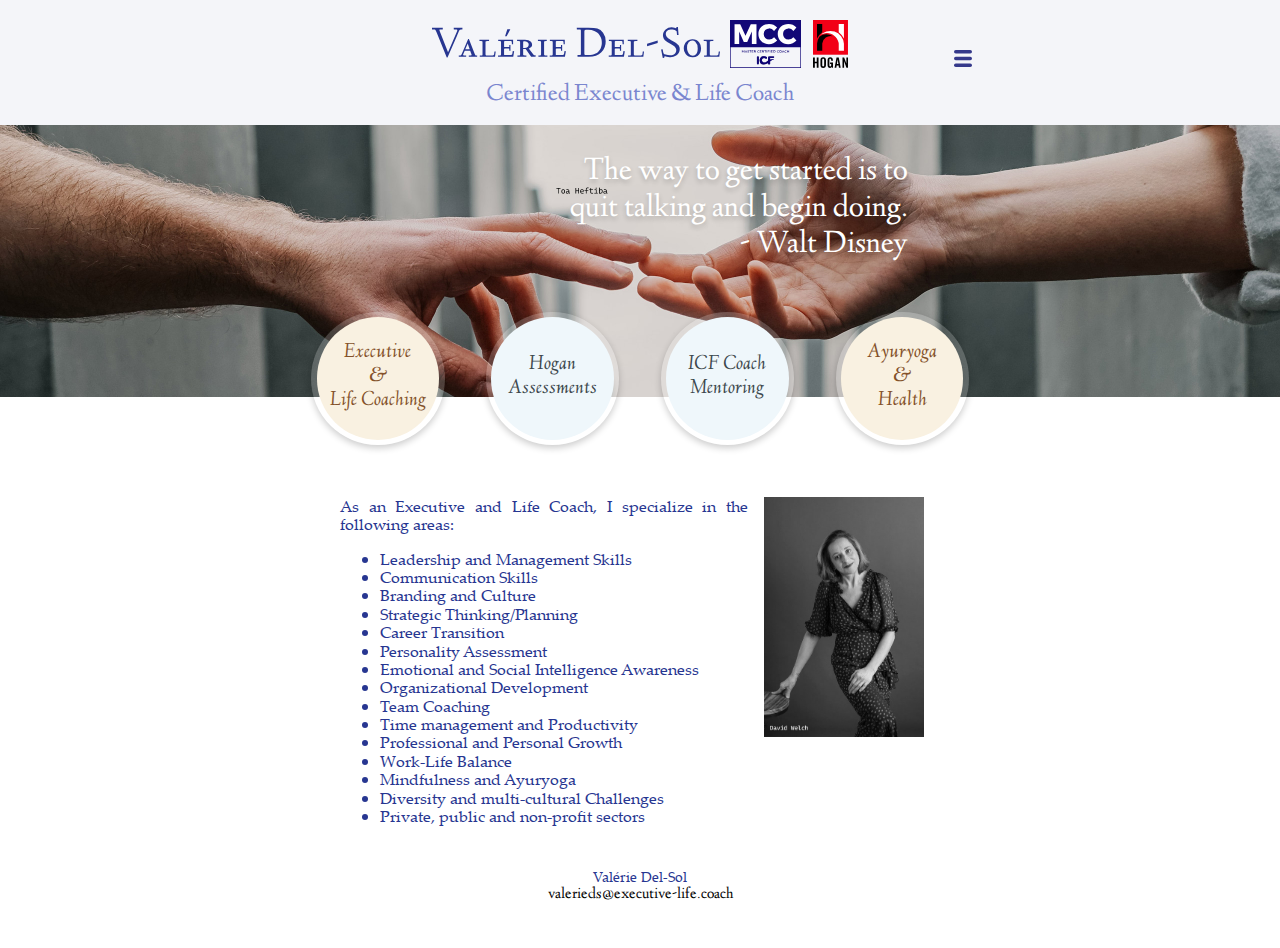
==== index.html @ 93c8a99d "update deploy" ====
<!DOCTYPE html>
<html>
  <head>
    <meta charset="utf-8">
    <meta name="viewport" content="width=device-width, initial-scale=1.0">
    <meta name="description"
          content="Professional website of Valérie Del-Sol, MCC. I provide life
            and executive coaching services. I am a certified MCC and Hogan
            coach. Ayurveda practicioner.">
    <meta name="keywords"
          content="life coaching, executive coaching, mcc, hogan assessments,
            ayurveda, health, immunity, icf, coach mentoring, mentor, executive">
    <meta name="author" content="Ghislaine Sabbagh">
    <title>Valérie Del-Sol, MCC, Executive & Life Coach</title>
    <link rel="preconnect" href="https://fonts.gstatic.com">
    <link rel="stylesheet"
          href="static/normalize.css"
          type="text/css"
          media="screen"
          charset="utf-8">
    <link href="https://assets.calendly.com/assets/external/widget.css"
          rel="stylesheet">
    <script src="https://assets.calendly.com/assets/external/widget.js"
            type="text/javascript"></script>
    <link rel="stylesheet"
          href="static/fonts/style.css"
          type="text/css"
          media="screen"
          charset="utf-8">
    <link rel="stylesheet"
          href="static/style.css"
          type="text/css"
          media="screen"
          charset="utf-8">
    <script src="static/jquery-3.5.1.min.js" charset="utf-8"></script>
    <script src="static/menu.js" charset="utf-8"></script>
  </head>
  <body>
    <div id="header">
      <div id="header-content">
        <div id="logo">
          <a href="index.html">
            <img src="static/vdslogo.svg" style="width: 6em" />
          </a>
          <img src="static/mcc.svg" />
          <span style="width: 0.8em;"></span>
          <img src="static/hogan_logo.svg" />
        </div>
        <span>
          Certified Executive & Life Coach
        </span>
        <div id="menu">
          <img id="menu-toggler" src="static/menu-icon.svg" />
          <div id="menu-content">
            <a class="item focus"
               href="index.html">
              Home
            </a>
            <br>
            <a class="item"
               href="about.html">About Valérie</a>
            <br>
            <a class="item"
               href="assessment.html">Free assessment test</a>
            <br>
            <a class="item"
               onclick="Calendly.initPopupWidget({url:
                'https://calendly.com/valeriedscoach/30min'});return false;"
               href="">Schedule a free intro session</a>
            <br>
            <a class="item"
               href="testimonials.html">Testimonials</a>
          </div>
        </div>
      </div>
    </div>
    <div id="content">
      
<div id="slideshow" >
  <div id="slogan-wrapper">
    <div id="slogan" >The way to get started is to quit talking and begin doing.<br>- Walt Disney</div>
  </div>
  <div id="circles">
    <a
       class="circle gold"
       id="executive-life-coaching"
       href="executive-life-coaching.html"
       data="A good coach can change a game. A great coach can change a life. - Eric Grietens"
       data-background="static/slideshow/executive-life.jpg"
      >
      <div class="inner-circle">
        Executive<br>&<br>Life Coaching
      </div>
    </a>
    <a
      class="circle blue"
      id="hogan-assessments"
      href="hogan-assessments.html"
      data="Not everything that is faced can be changed but nothing can be changed until it is faced. - James Baldwin"
      data-background="static/slideshow/balance.jpg"
      >
      <div class="inner-circle">
        Hogan Assessments
      </div>
    </a>
    <a
      class="circle blue"
      id="icf-coach-mentoring"
      href="icf-coach-mentoring.html"
      data="Mentoring is to me about imparting the knowledge and wisdom generously passed on to me by my own mentors."
      data-background="static/slideshow/still-learning.jpg"
      >
      <div class="inner-circle">
        ICF Coach Mentoring
      </div>
    </a>
    <a
      class="circle gold"
      id="ayurveda-and-health"
      href="ayurveda.html"
      data="Gratitude is the foundation for all abundance. - Eckhart Tolle"
      data-background="static/slideshow/yoga.jpg"
      >
      <div class="inner-circle">
        Ayuryoga<br>&<br>Health
      </div>
    </a>
  </div>
</div>
<script src="static/slideshow.js" charset="utf-8"></script>
<div class="page-content">
  
<img src="static/valerie-bw.jpg" style="float: right; width: 10em; margin: 0 1em;" />
<p>
As an Executive and Life Coach, I specialize in the following areas:
<ul>
  <li>Leadership and Management Skills</li>
  <li>Communication Skills</li>
  <li>Branding and Culture</li>
  <li>Strategic Thinking/Planning</li>
  <li>Career Transition</li>
  <li>Personality Assessment</li>
  <li>Emotional and Social Intelligence Awareness</li>
  <li>Organizational Development</li>
  <li>Team Coaching</li>
  <li>Time management and Productivity</li>
  <li>Professional and Personal Growth</li>
  <li>Work-Life Balance</li>
  <li>Mindfulness and Ayuryoga</li>
  <li>Diversity and multi-cultural Challenges</li>
  <li>Private, public and non-profit sectors</li>
</ul>
</p>
</div>

</div>

    </div>
    <div id="footer">
      Valérie Del-Sol<br>
      <a href="mailto:valerieds@executive-life.coach">
        valerieds@executive-life.coach
      </a>
    </div>
  </body>
</html>
---- static/fonts/style.css ----
@font-face {
  font-family: "Arial Rounded MT Bold Regular";
  font-style: normal;
  font-weight: normal;
  src: local("Arial Rounded MT Bold Regular"),
    url("ARLRDBD_0.woff") format("woff");
}

@font-face {
  font-family: "Linden Hill Regular";
  font-style: normal;
  font-weight: normal;
  src: local("Linden Hill Regular"),
    url("LindenHill-Regular.woff") format("woff");
}

@font-face {
  font-family: "Linden Hill Italic";
  font-style: normal;
  font-weight: normal;
  src: local("Linden Hill Italic"), url("LindenHill-Italic.woff") format("woff");
}

@font-face {
  font-family: "Palatino Linotype";
  font-style: normal;
  font-weight: normal;
  src: local("Palatino Linotype"), url("pala.woff") format("woff");
}
---- static/style.css ----
body {
  font-family: "Palatino Linotype", serif;
  color: #273691;
  margin: 0;
  padding: 0;
  font-size: 1em;
  background: white;
}
@media (max-width: 800px) {
  body {
    font-size: 1.5em;
  }
}

h1,
h2,
h3,
h4,
h5 {
  font-family: "Linden Hill Regular", serif;
}

#header {
  margin: 0 auto;
  background: #f4f5f9;
}

#header-content {
  width: 60%;
  max-width: 700px;
  margin: 0 auto;
  text-align: center;
  padding: 20px 0 15px 0;
  position: relative;
}

#header-content > #logo {
  display: flex;
  flex-direction: row;
  justify-content: center;
  margin-bottom: 7px;
}
@media (max-width: 800px) {
  #header-content > #logo {
    display: block;
  }
}

#header-content > #logo > a {
  font-size: 3em;
  font-family: "Linden Hill Regular", serif;
  margin-right: 10px;
  text-decoration: none;
  color: #273691;
  font-variant: small-caps;
}
@media (max-width: 800px) {
  #header-content > #logo > a {
    display: block;
    font-size: 1.5em;
  }
}

#header-content > #logo > img {
  height: 3em;
}
@media (max-width: 800px) {
  #header-content > #logo > img {
    height: 2em;
  }
}

#header-content > span {
  font-size: 1.5em;
  color: #7a86cf;
  font-family: "Linden Hill Regular", serif;
}
@media (max-width: 800px) {
  #header-content > span {
    font-size: 1em;
  }
}

#menu {
  display: inline-block;
  margin: 2em auto;
  font-family: "Arial Rounded MT Bold Regular";
  font-weight: normal;
  text-align: right;
  /* background-color: white; */
  padding: 1em;
  border-radius: 7px;
  /* box-shadow: 0px 3px 7px rgba(0, 0, 0, 0.1); */
  position: absolute;
  right: 0;
  top: 0;
  z-index: 99;
}
@media (max-width: 800px) {
  #menu {
    top: 0em;
    right: 0;
  }
}

#menu-toggler {
  display: inline-block;
  height: 1.1em;
  padding: 0.1em;
  margin-bottom: 5px;
  cursor: pointer;
}

#menu-content {
  display: none;
}

#menu-content > .item {
  display: inline-block;
  padding: 5px 8px;
  margin: 2px 0;
  font-size: 0.9em;
  color: #273691;
  text-decoration: none;
}

#menu-content > .item:hover,
#menu-content > .item.focus {
  background: #eaebf3;
  border-radius: 5px;
}

#slideshow {
  width: 100%;
  background-image: url("slideshow/base.jpg");
  background-position: center;
  background-size: cover;
  position: relative;
  min-height: 17em;
  max-height: 17em;
  margin-bottom: 100px;
  text-align: right;
  -webkit-transition: all 500ms ease-in;
  -moz-transition: all 200ms ease-in;
  -o-transition: all 200ms ease-in;
  -ms-transition: all 200ms ease-in;
  transition: all 200ms ease-in;
  -webkit-transition-delay: 200ms;
  transition-delay: 200ms;
  display: flex;
  justify-content: center;
}
@media (max-width: 800px) {
  #slideshow {
    min-height: 12em;
  }
}

#slideshow #slogan-wrapper {
  width: 600px;
  margin: 0 0 3em 0;
}

#slideshow #slogan {
  width: 60%;
  margin: auto 0 auto auto;
  color: white;
  text-shadow: 0px 3px 5px rgba(0, 0, 0, 0.2);
  text-align: right;
  font-size: 2em;
  padding: 30px 1em;
  font-family: "Linden Hill Regular", serif;
}
@media (max-width: 800px) {
  #slideshow #slogan {
    width: 80%;
    font-size: 1.3em;
  }
}

#slideshow #circles {
  width: 100%;
  display: flex;
  justify-content: center;
  align-items: center;
  flex-direction: row;
  position: absolute;
  bottom: -3em;
}
@media (max-width: 800px) {
  #slideshow #circles {
    bottom: -1em;
  }
}

#slideshow .circle {
  display: block;
  border-radius: 50%;
  margin: 0 1em;
  padding: 0.2em;
  width: 6em;
  height: 6em;
  font-family: Helvetica, Arial, sans-serif;
  font-family: "Linden Hill Italic", serif;
  font-size: 1.3em;
  color: black;
  box-shadow: 0px 3px 7px rgba(0, 0, 0, 0.2);
  background-color: white;
  display: flex;
  justify-content: center;
  align-items: center;
}
@media (max-width: 800px) {
  #slideshow .circle {
    font-size: 0.9em;
    width: 4em;
    height: 4em;
    margin: 0 0.3em;
  }
}

#slideshow .circle .inner-circle {
  border-radius: 50%;
  /*border: 1px dashed;*/
  width: 5.5em;
  height: 5.5em;
  padding: 0.2em;
  text-align: center;
  display: flex;
  justify-content: center;
  align-items: center;
  background-color: white;
}
@media (max-width: 800px) {
  #slideshow .circle .inner-circle {
    width: 3.7em;
    height: 3.7em;
  }
}

#slideshow .circle {
  background: #f6e4c0;
  background: rgba(255, 255, 255, 0.2);
}

#slideshow .circle.gold .inner-circle {
  border-color: #edc981;
  color: #84522a;
  background-color: #f9f1e1;
}

#slideshow .circle.blue .inner-circle {
  border-color: #abcdc7;
  color: #3d484d;
  background-color: #eff7fb;
}

#slideshow .circle .inner-circle:hover {
  background-color: white;
}

#slideshow .circle:hover {
  cursor: pointer;
  background: rgba(255, 255, 255, 0.4);
  text-decoration: none;
}

.testimony {
  font-size: 1.1em;
}

.testimony > .content {
  display: block;
  font-family: "Linden Hill Regular", serif;
  padding: 0 1.5em 0 0;
  background-image: url("quote.svg");
  background-size: 1.25em auto;
  background-position: right 0 top 0;
  background-repeat: no-repeat;
}

.testimony-metadata {
  text-align: right;
}

.page-content {
  max-width: 600px;
  margin: 0 auto;
  text-align: justify;
}
@media (max-width: 800px) {
  .page-content {
    padding: 0.4em;
  }
}

#footer {
  width: 70%;
  margin: 3em auto;
  text-align: center;
  font-size: 0.9em;
}
@media (max-width: 800px) {
  #footer {
    width: 90%;
    margin: 1.5em auto;
  }
}

#content a,
#footer a {
  color: black;
  text-decoration: none;
  font-family: "Linden Hill Regular", serif;
  font-size: 1.1em;
}

#content a:hover,
#footer a:hover {
  border-bottom: 1px dotted #ccc;
}
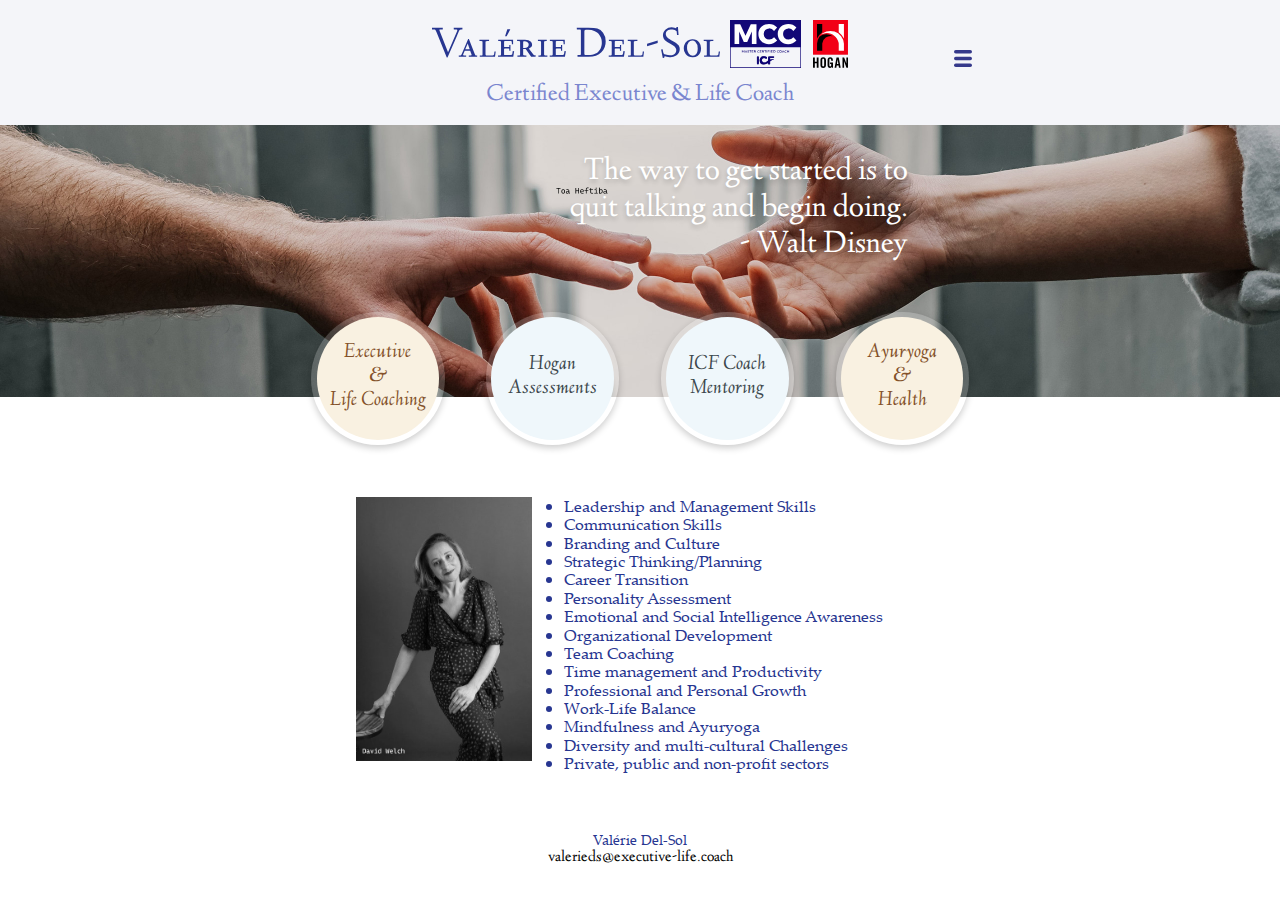
==== commit 7e1c3173: "update deploy" ====
--- a/index.html
+++ b/index.html
@@ -39,12 +39,14 @@
     <div id="header">
       <div id="header-content">
         <div id="logo">
-          <a href="index.html">
+          <a href="index.html" class="logo">
             <img src="static/vdslogo.svg" style="width: 6em" />
           </a>
-          <img src="static/mcc.svg" />
+          <img src="static/mcc.svg" class="icon" />
           <span style="width: 0.8em;"></span>
-          <img src="static/hogan_logo.svg" />
+          <a href="https://www.hoganassessments.com/assessments/" class="icon">
+            <img src="static/hogan_logo.svg" />
+          </a>
         </div>
         <span>
           Certified Executive & Life Coach
@@ -130,9 +132,8 @@
 <script src="static/slideshow.js" charset="utf-8"></script>
 <div class="page-content">
   
-<img src="static/valerie-bw.jpg" style="float: right; width: 10em; margin: 0 1em;" />
+<img src="static/valerie-bw.jpg" style="float: left; width: 11em; margin: 0 2em 0 1em;" />
 <p>
-As an Executive and Life Coach, I specialize in the following areas:
 <ul>
   <li>Leadership and Management Skills</li>
   <li>Communication Skills</li>
@@ -151,6 +152,7 @@
   <li>Private, public and non-profit sectors</li>
 </ul>
 </p>
+<div style="float: none; clear: both"></div>
 </div>
 
 </div>
--- a/static/style.css
+++ b/static/style.css
@@ -46,7 +46,7 @@
   }
 }
 
-#header-content > #logo > a {
+#header-content > #logo > .logo {
   font-size: 3em;
   font-family: "Linden Hill Regular", serif;
   margin-right: 10px;
@@ -55,17 +55,26 @@
   font-variant: small-caps;
 }
 @media (max-width: 800px) {
-  #header-content > #logo > a {
+  #header-content > #logo > .logo {
     display: block;
     font-size: 1.5em;
   }
 }
 
-#header-content > #logo > img {
+#header-content > #logo > .icon {
   height: 3em;
 }
 @media (max-width: 800px) {
-  #header-content > #logo > img {
+  #header-content > #logo > .icon {
+    height: 2em;
+  }
+}
+
+#header-content > #logo > .icon > img {
+  height: 3em;
+}
+@media (max-width: 800px) {
+  #header-content > #logo > .icon > img {
     height: 2em;
   }
 }
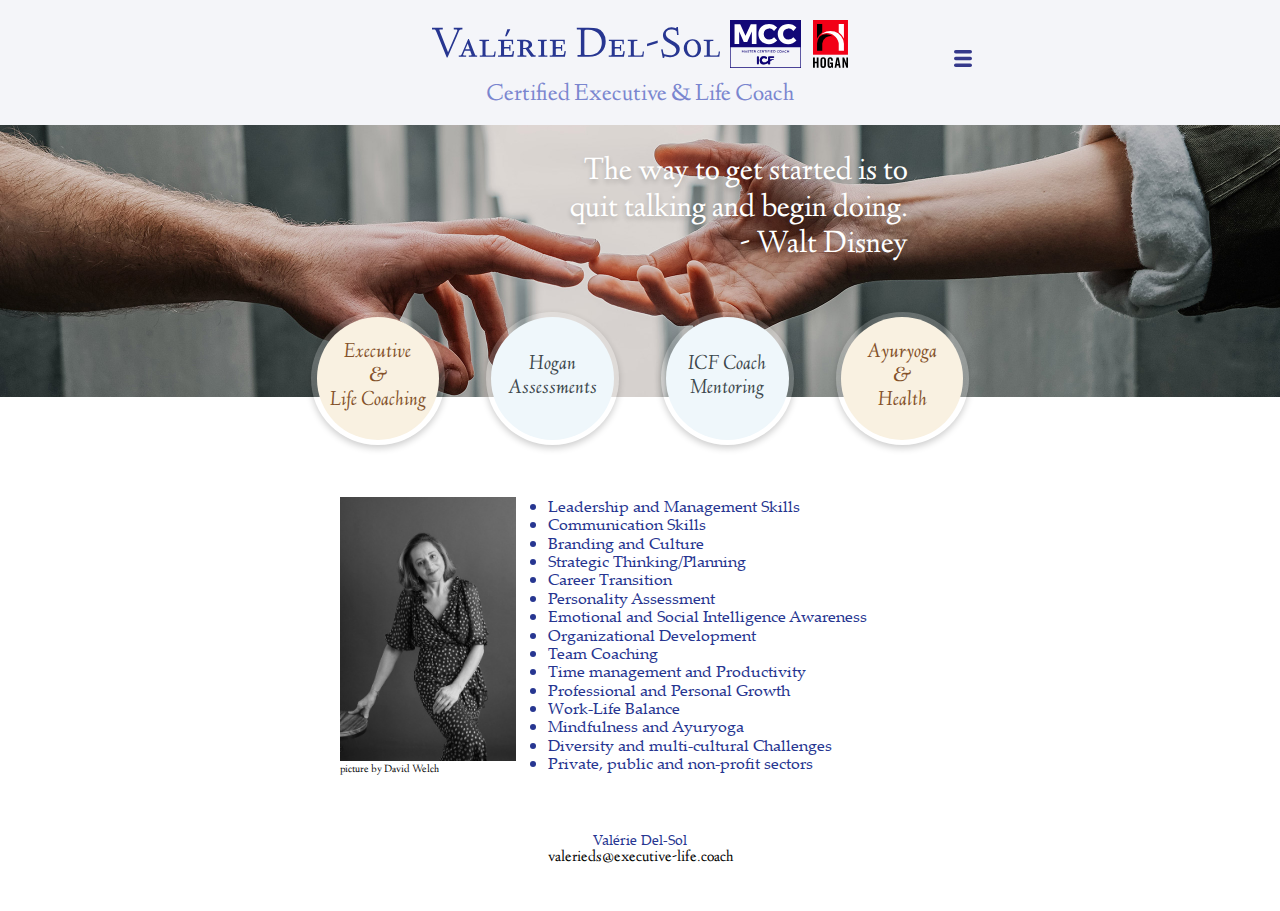
==== commit 4390e6d2: "update deploy" ====
--- a/index.html
+++ b/index.html
@@ -132,7 +132,16 @@
 <script src="static/slideshow.js" charset="utf-8"></script>
 <div class="page-content">
   
-<img src="static/valerie-bw.jpg" style="float: left; width: 11em; margin: 0 2em 0 1em;" />
+<div style="float: left; padding: 0em 2em 0 0;">
+<img src="static/valerie-bw.jpg" style="width: 11em;" />
+<a
+href="https://davidwelchphotography.com"
+target="_blank"
+style="display: block; font-size: 0.7em; text-align: left;"
+>
+picture by David Welch
+</a>
+</div>
 <p>
 <ul>
   <li>Leadership and Management Skills</li>
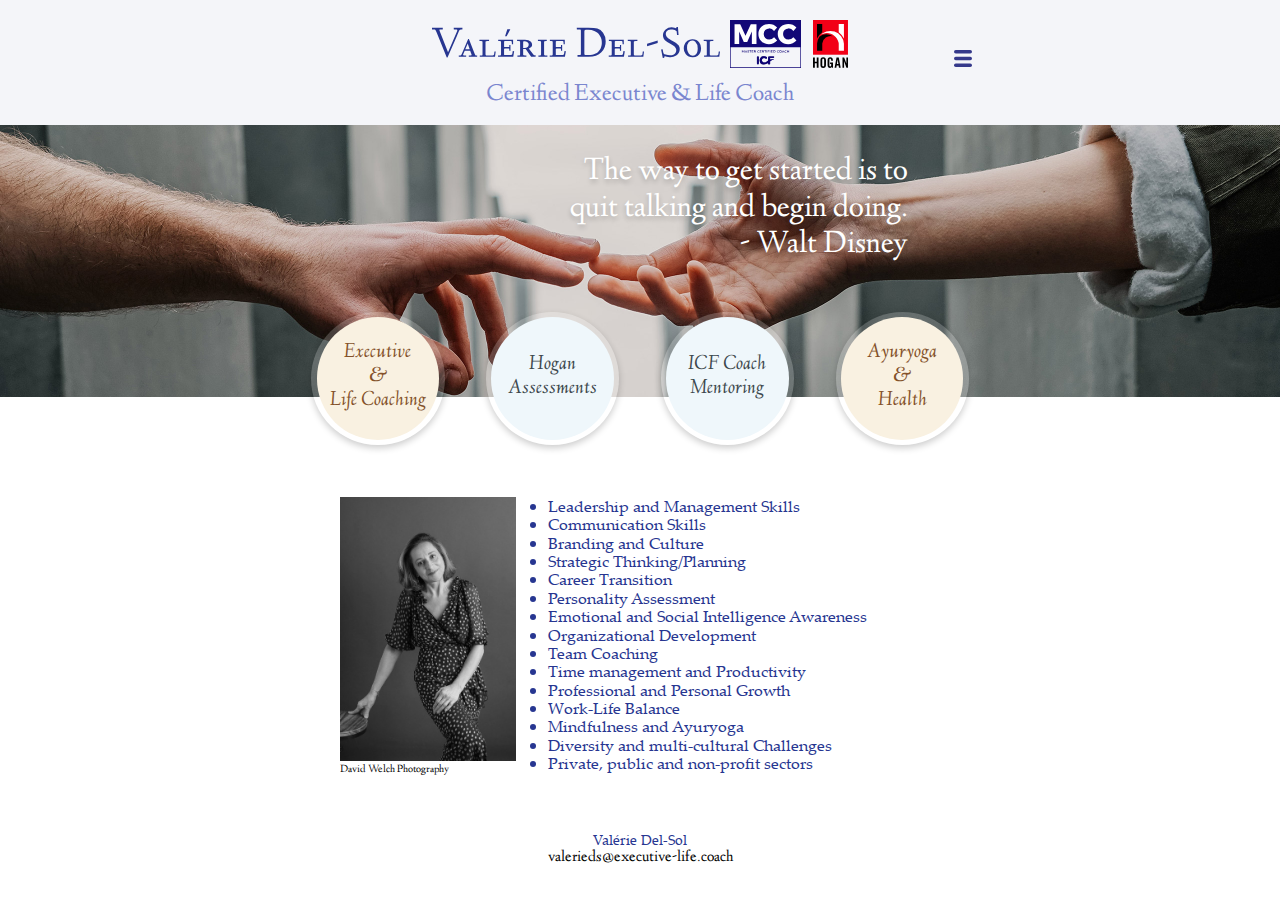
==== commit 5ed41f06: "update deploy" ====
--- a/index.html
+++ b/index.html
@@ -139,7 +139,7 @@
 target="_blank"
 style="display: block; font-size: 0.7em; text-align: left;"
 >
-picture by David Welch
+David Welch Photography
 </a>
 </div>
 <p>
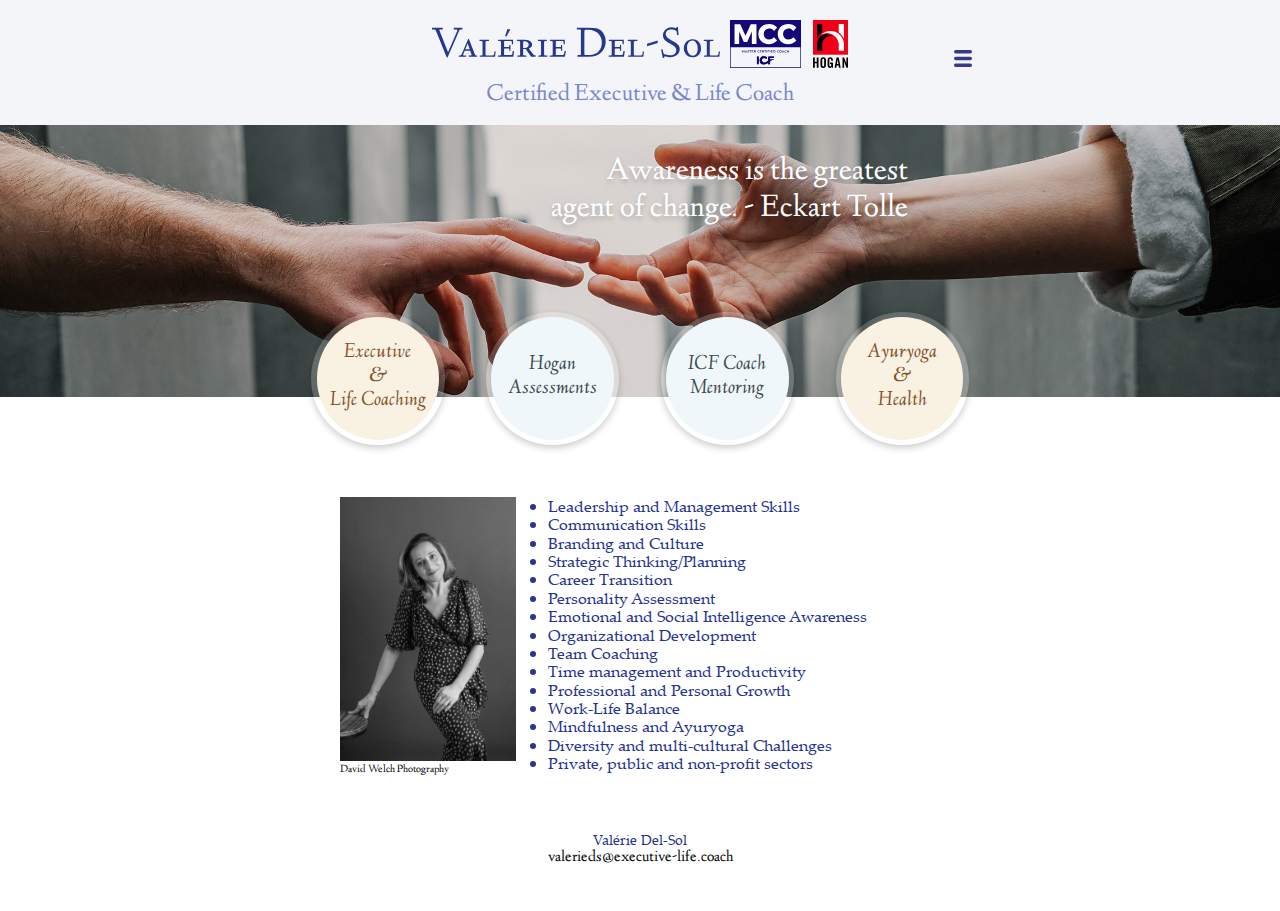
==== commit 6b1ba039: "update deploy" ====
--- a/index.html
+++ b/index.html
@@ -80,7 +80,7 @@
       
 <div id="slideshow" >
   <div id="slogan-wrapper">
-    <div id="slogan" >The way to get started is to quit talking and begin doing.<br>- Walt Disney</div>
+    <div id="slogan" >Awareness is the greatest agent of change. - Eckart Tolle</div>
   </div>
   <div id="circles">
     <a
@@ -120,8 +120,8 @@
       class="circle gold"
       id="ayurveda-and-health"
       href="ayurveda.html"
-      data="Gratitude is the foundation for all abundance. - Eckhart Tolle"
-      data-background="static/slideshow/yoga.jpg"
+      data="Health is wealth, peace of mind is happiness, yoga shows the way. - Swami Vishnudevananda"
+      data-background="static/slideshow/ayurveda.jpg"
       >
       <div class="inner-circle">
         Ayuryoga<br>&<br>Health
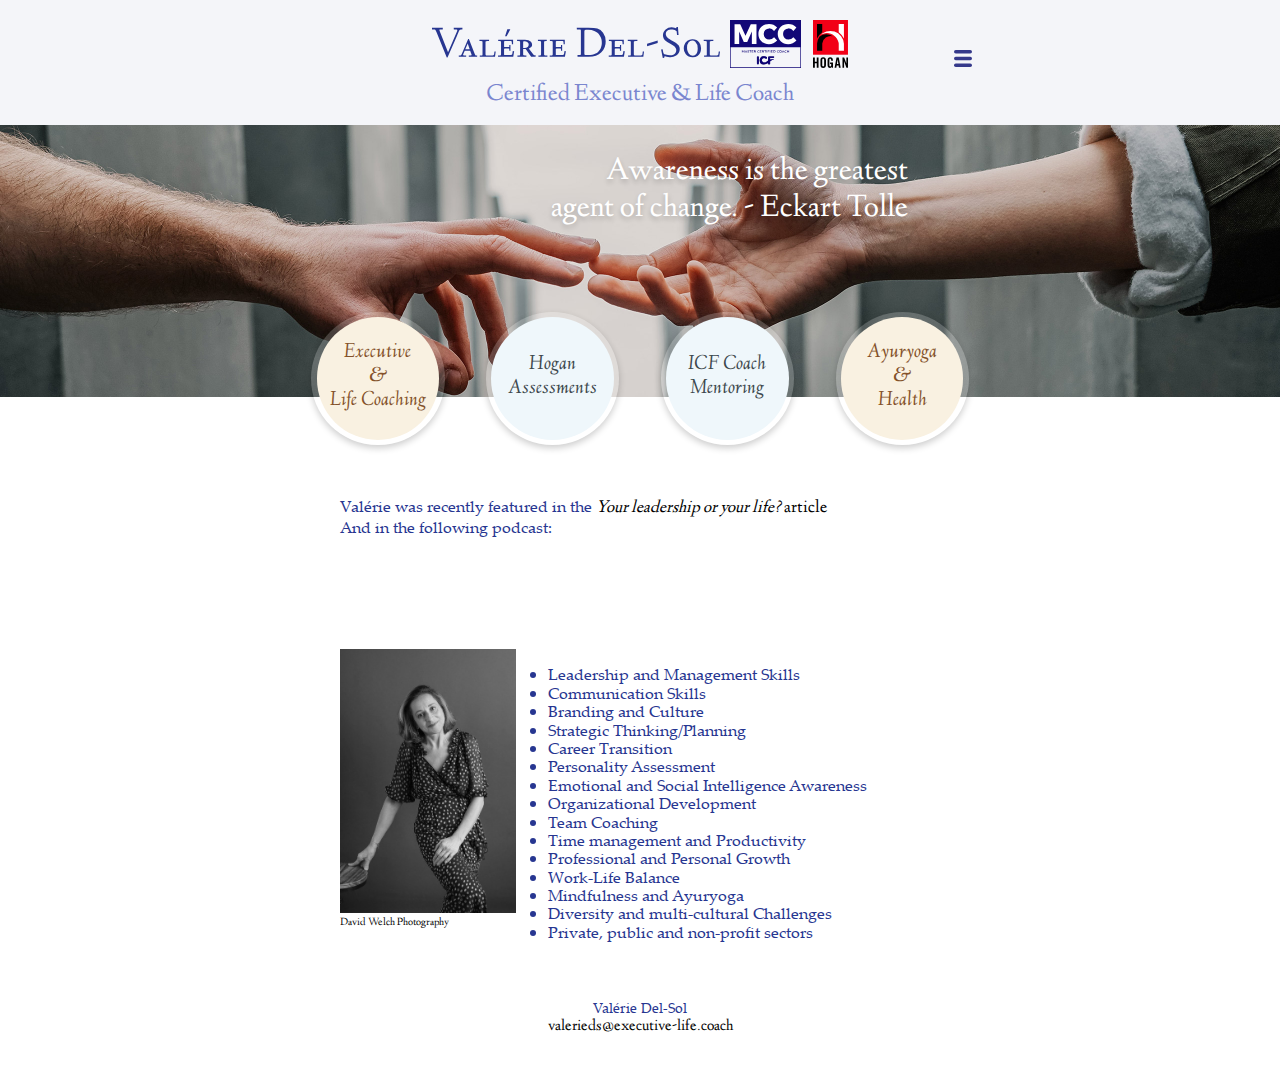
==== commit 68b1c4f0: "updates" ====
--- a/index.html
+++ b/index.html
@@ -4,34 +4,34 @@
     <meta charset="utf-8">
     <meta name="viewport" content="width=device-width, initial-scale=1.0">
     <meta name="description"
-          content="Professional website of Valérie Del-Sol, MCC. I provide life
-            and executive coaching services. I am a certified MCC and Hogan
-            coach. Ayurveda practicioner.">
+      content="Professional website of Valérie Del-Sol, MCC. I provide life
+      and executive coaching services. I am a certified MCC and Hogan
+      coach. Ayurveda practicioner.">
     <meta name="keywords"
-          content="life coaching, executive coaching, mcc, hogan assessments,
-            ayurveda, health, immunity, icf, coach mentoring, mentor, executive">
+      content="life coaching, executive coaching, mcc, hogan assessments,
+      ayurveda, health, immunity, icf, coach mentoring, mentor, executive">
     <meta name="author" content="Ghislaine Sabbagh">
     <title>Valérie Del-Sol, MCC, Executive & Life Coach</title>
     <link rel="preconnect" href="https://fonts.gstatic.com">
     <link rel="stylesheet"
-          href="static/normalize.css"
-          type="text/css"
-          media="screen"
-          charset="utf-8">
+      href="static/normalize.css"
+      type="text/css"
+      media="screen"
+      charset="utf-8">
     <link href="https://assets.calendly.com/assets/external/widget.css"
-          rel="stylesheet">
+      rel="stylesheet">
     <script src="https://assets.calendly.com/assets/external/widget.js"
-            type="text/javascript"></script>
+    type="text/javascript"></script>
     <link rel="stylesheet"
-          href="static/fonts/style.css"
-          type="text/css"
-          media="screen"
-          charset="utf-8">
+      href="static/fonts/style.css"
+      type="text/css"
+      media="screen"
+      charset="utf-8">
     <link rel="stylesheet"
-          href="static/style.css"
-          type="text/css"
-          media="screen"
-          charset="utf-8">
+      href="static/style.css"
+      type="text/css"
+      media="screen"
+      charset="utf-8">
     <script src="static/jquery-3.5.1.min.js" charset="utf-8"></script>
     <script src="static/menu.js" charset="utf-8"></script>
   </head>
@@ -55,116 +55,139 @@
           <img id="menu-toggler" src="static/menu-icon.svg" />
           <div id="menu-content">
             <a class="item focus"
-               href="index.html">
+              href="index.html">
               Home
             </a>
             <br>
             <a class="item"
-               href="about.html">About Valérie</a>
-            <br>
-            <a class="item"
-               href="assessment.html">Free assessment test</a>
-            <br>
-            <a class="item"
-               onclick="Calendly.initPopupWidget({url:
+              href="about.html">About Valérie</a>
+            <br>
+            <a class="item"
+              href="assessment.html">Free assessment test</a>
+            <br>
+            <a class="item"
+              onclick="Calendly.initPopupWidget({url:
                 'https://calendly.com/valeriedscoach/30min'});return false;"
-               href="">Schedule a free intro session</a>
-            <br>
-            <a class="item"
-               href="testimonials.html">Testimonials</a>
+              href="">Schedule a free intro session</a>
+            <br>
+            <a class="item"
+              href="testimonials.html">Testimonials</a>
           </div>
         </div>
       </div>
     </div>
     <div id="content">
-      
-<div id="slideshow" >
-  <div id="slogan-wrapper">
-    <div id="slogan" >Awareness is the greatest agent of change. - Eckart Tolle</div>
-  </div>
-  <div id="circles">
-    <a
-       class="circle gold"
-       id="executive-life-coaching"
-       href="executive-life-coaching.html"
-       data="A good coach can change a game. A great coach can change a life. - Eric Grietens"
-       data-background="static/slideshow/executive-life.jpg"
-      >
-      <div class="inner-circle">
-        Executive<br>&<br>Life Coaching
+
+
+      <div id="slideshow" >
+        <div id="slogan-wrapper">
+          <div id="slogan" >Awareness is the greatest agent of change. - Eckart Tolle</div>
+        </div>
+        <div id="circles">
+          <a
+            class="circle gold"
+            id="executive-life-coaching"
+            href="executive-life-coaching.html"
+            data="A good coach can change a game. A great coach can change a life. - Eric Grietens"
+            data-background="static/slideshow/executive-life.jpg"
+          >
+            <div class="inner-circle">
+              Executive<br>&<br>Life Coaching
+            </div>
+          </a>
+          <a
+            class="circle blue"
+            id="hogan-assessments"
+            href="hogan-assessments.html"
+            data="Not everything that is faced can be changed but nothing can be changed until it is faced. - James Baldwin"
+            data-background="static/slideshow/balance.jpg"
+          >
+            <div class="inner-circle">
+              Hogan Assessments
+            </div>
+          </a>
+          <a
+            class="circle blue"
+            id="icf-coach-mentoring"
+            href="icf-coach-mentoring.html"
+            data="Mentoring is to me about imparting the knowledge and wisdom generously passed on to me by my own mentors."
+            data-background="static/slideshow/still-learning.jpg"
+          >
+            <div class="inner-circle">
+              ICF Coach Mentoring
+            </div>
+          </a>
+          <a
+            class="circle gold"
+            id="ayurveda-and-health"
+            href="ayurveda.html"
+            data="Health is wealth, peace of mind is happiness, yoga shows the way. - Swami Vishnudevananda"
+            data-background="static/slideshow/ayurveda.jpg"
+          >
+            <div class="inner-circle">
+              Ayuryoga<br>&<br>Health
+            </div>
+          </a>
+        </div>
       </div>
-    </a>
-    <a
-      class="circle blue"
-      id="hogan-assessments"
-      href="hogan-assessments.html"
-      data="Not everything that is faced can be changed but nothing can be changed until it is faced. - James Baldwin"
-      data-background="static/slideshow/balance.jpg"
-      >
-      <div class="inner-circle">
-        Hogan Assessments
+      <script src="static/slideshow.js" charset="utf-8"></script>
+      <div class="page-content">
+
+        <div>
+
+          <div class="text-align: center; width: 100%;">
+            Valérie was recently featured in the 
+            <a
+              href="https://www.hrkatha.com/special/coaching-and-training/your-leadership-or-your-life/"
+              target="_blank"
+            >
+              <em>Your leadership or your life?</em> article
+            </a><br>
+            And in the following podcast:
+          </div>
+
+          <iframe style="border-radius:12px; margin-top: 0.6em;"
+            src="https://open.spotify.com/embed/episode/1RiM62bVixoMj4gSPpkLLR?utm_source=generator"
+            width="100%" height="100" frameBorder="0" allowfullscreen="" allow="autoplay;
+            clipboard-write; encrypted-media; fullscreen; picture-in-picture"
+            loading="lazy"></iframe>
+          <br>
+
+        </div>
+
+        <div style="float: left; padding: 0em 2em 0 0;">
+          <img src="static/valerie-bw.jpg" style="width: 11em;" />
+          <a
+            href="https://davidwelchphotography.com"
+            target="_blank"
+            style="display: block; font-size: 0.7em; text-align: left;"
+          >
+            David Welch Photography
+          </a>
+        </div>
+        <p>
+          <ul>
+            <li>Leadership and Management Skills</li>
+            <li>Communication Skills</li>
+            <li>Branding and Culture</li>
+            <li>Strategic Thinking/Planning</li>
+            <li>Career Transition</li>
+            <li>Personality Assessment</li>
+            <li>Emotional and Social Intelligence Awareness</li>
+            <li>Organizational Development</li>
+            <li>Team Coaching</li>
+            <li>Time management and Productivity</li>
+            <li>Professional and Personal Growth</li>
+            <li>Work-Life Balance</li>
+            <li>Mindfulness and Ayuryoga</li>
+            <li>Diversity and multi-cultural Challenges</li>
+            <li>Private, public and non-profit sectors</li>
+          </ul>
+        </p>
+        <div style="float: none; clear: both"></div>
       </div>
-    </a>
-    <a
-      class="circle blue"
-      id="icf-coach-mentoring"
-      href="icf-coach-mentoring.html"
-      data="Mentoring is to me about imparting the knowledge and wisdom generously passed on to me by my own mentors."
-      data-background="static/slideshow/still-learning.jpg"
-      >
-      <div class="inner-circle">
-        ICF Coach Mentoring
-      </div>
-    </a>
-    <a
-      class="circle gold"
-      id="ayurveda-and-health"
-      href="ayurveda.html"
-      data="Health is wealth, peace of mind is happiness, yoga shows the way. - Swami Vishnudevananda"
-      data-background="static/slideshow/ayurveda.jpg"
-      >
-      <div class="inner-circle">
-        Ayuryoga<br>&<br>Health
-      </div>
-    </a>
-  </div>
-</div>
-<script src="static/slideshow.js" charset="utf-8"></script>
-<div class="page-content">
-  
-<div style="float: left; padding: 0em 2em 0 0;">
-<img src="static/valerie-bw.jpg" style="width: 11em;" />
-<a
-href="https://davidwelchphotography.com"
-target="_blank"
-style="display: block; font-size: 0.7em; text-align: left;"
->
-David Welch Photography
-</a>
-</div>
-<p>
-<ul>
-  <li>Leadership and Management Skills</li>
-  <li>Communication Skills</li>
-  <li>Branding and Culture</li>
-  <li>Strategic Thinking/Planning</li>
-  <li>Career Transition</li>
-  <li>Personality Assessment</li>
-  <li>Emotional and Social Intelligence Awareness</li>
-  <li>Organizational Development</li>
-  <li>Team Coaching</li>
-  <li>Time management and Productivity</li>
-  <li>Professional and Personal Growth</li>
-  <li>Work-Life Balance</li>
-  <li>Mindfulness and Ayuryoga</li>
-  <li>Diversity and multi-cultural Challenges</li>
-  <li>Private, public and non-profit sectors</li>
-</ul>
-</p>
-<div style="float: none; clear: both"></div>
-</div>
-
-</div>
+
+    </div>
 
     </div>
     <div id="footer">
@@ -174,4 +197,4 @@
       </a>
     </div>
   </body>
-</html>+</html>
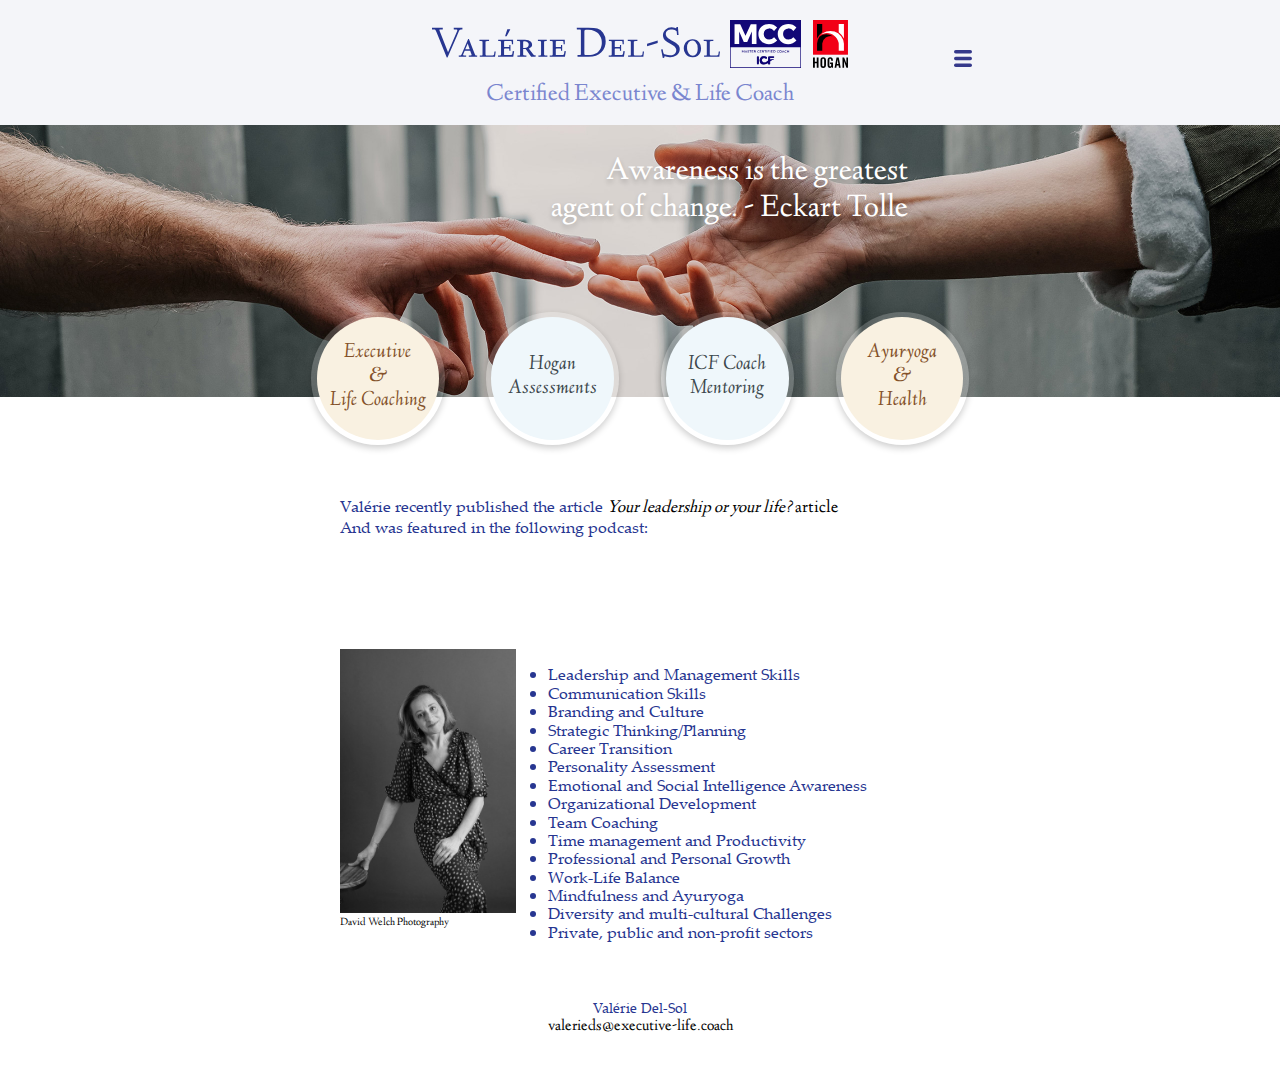
==== commit b760c23d: "fix" ====
--- a/index.html
+++ b/index.html
@@ -60,6 +60,11 @@
             </a>
             <br>
             <a class="item"
+              href="news.html">
+              News
+            </a>
+            <br>
+            <a class="item"
               href="about.html">About Valérie</a>
             <br>
             <a class="item"
@@ -136,14 +141,14 @@
         <div>
 
           <div class="text-align: center; width: 100%;">
-            Valérie was recently featured in the 
+            Valérie recently published the article
             <a
               href="https://www.hrkatha.com/special/coaching-and-training/your-leadership-or-your-life/"
               target="_blank"
             >
               <em>Your leadership or your life?</em> article
             </a><br>
-            And in the following podcast:
+            And was featured in the following podcast:
           </div>
 
           <iframe style="border-radius:12px; margin-top: 0.6em;"
